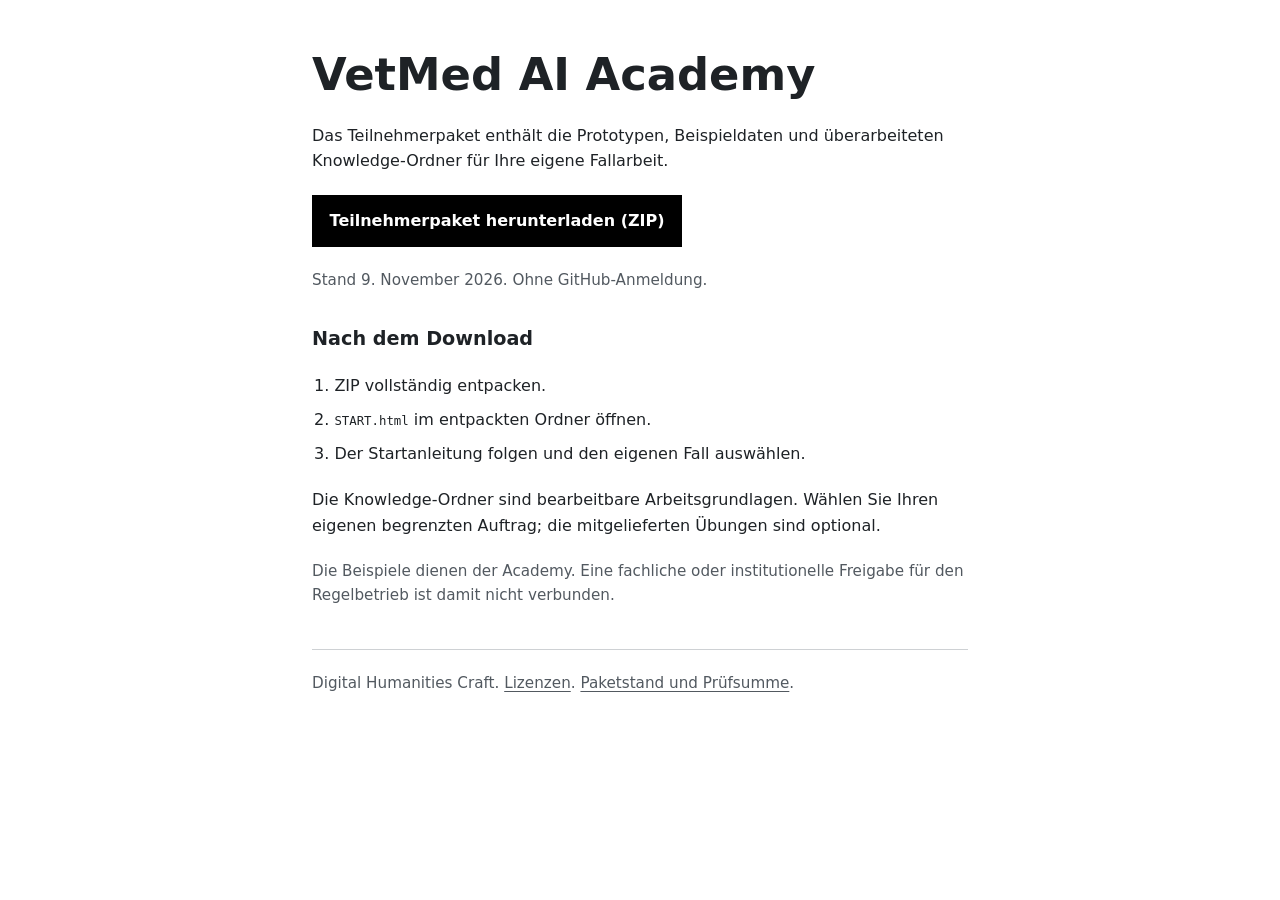
==== docs/index.html @ 3d9afe2e "Publish participant package download page" ====
<!doctype html>
<html lang="de">
<head>
  <meta charset="utf-8">
  <meta name="viewport" content="width=device-width, initial-scale=1">
  <meta name="description" content="Arbeitsmaterial für die VetMed AI Academy mit Prototypen, Beispieldaten und bearbeitbaren Knowledge-Ordnern.">
  <meta name="color-scheme" content="light">
  <title>VetMed AI Academy Teilnehmerpaket</title>
  <link rel="stylesheet" href="styles.css">
  <link rel="icon" href="data:,">
</head>
<body>
<main>
  <h1>VetMed AI Academy</h1>
  <p>Das Teilnehmerpaket enthält die Prototypen, Beispieldaten und überarbeiteten Knowledge-Ordner für Ihre eigene Fallarbeit.</p>
  <p class="download"><a href="https://github.com/DigitalHumanitiesCraft/vetmed-ai-academy-downloads/releases/download/2026-11-09/vetmed-ai-academy-participant-package-2026-11-09.zip">Teilnehmerpaket herunterladen <span>(ZIP)</span></a></p>
  <p class="edition">Stand <time datetime="2026-11-09">9. November 2026</time>. Ohne GitHub-Anmeldung.</p>
  <h2>Nach dem Download</h2>
  <ol>
    <li>ZIP vollständig entpacken.</li>
    <li><code>START.html</code> im entpackten Ordner öffnen.</li>
    <li>Der Startanleitung folgen und den eigenen Fall auswählen.</li>
  </ol>
  <p>Die Knowledge-Ordner sind bearbeitbare Arbeitsgrundlagen. Wählen Sie Ihren eigenen begrenzten Auftrag; die mitgelieferten Übungen sind optional.</p>
  <p class="note">Die Beispiele dienen der Academy. Eine fachliche oder institutionelle Freigabe für den Regelbetrieb ist damit nicht verbunden.</p>
</main>
<footer>
  <p>Digital Humanities Craft. <a href="LICENSE.txt">Lizenzen</a>. <a href="https://github.com/DigitalHumanitiesCraft/vetmed-ai-academy-downloads/releases/tag/2026-11-09">Paketstand und Prüfsumme</a>.</p>
</footer>
</body>
</html>
---- docs/styles.css ----
@layer reset, tokens, base, layout, components;
@layer reset {
  *, *::before, *::after { box-sizing: border-box; }
  body, h1, h2, p { margin: 0; }
}
@layer tokens {
  :root {
    color-scheme: light;
    --paper: oklch(100% 0 0);
    --ink: oklch(25% 0.01 250);
    --muted: oklch(46% 0.015 250);
    --action: oklch(0% 0 0);
    --on-action: oklch(100% 0 0);
    --focus: oklch(47% 0.16 250);
    --line: oklch(86% 0.005 250);
    --space: clamp(1rem, 0.9rem + 0.5vw, 1.4rem);
  }
}
@layer base {
  html { font-family: system-ui, sans-serif; font-size: 100%; }
  body { color: var(--ink); background: var(--paper); line-height: 1.6; }
  h1 { font-size: clamp(1.8rem, 1.3rem + 2vw, 2.8rem); line-height: 1.2; }
  h2 { font-size: 1.2rem; line-height: 1.4; }
  a { color: inherit; text-underline-offset: 0.18em; }
  a:focus-visible { outline: 3px solid var(--focus); outline-offset: 5px; }
  code { font-size: 0.95em; overflow-wrap: anywhere; }
  li + li { margin-block-start: 0.5rem; }
}
@layer layout {
  body { max-inline-size: 47rem; margin-inline: auto; padding: clamp(1.25rem, 0.5rem + 4vw, 3rem); }
  main > * + * { margin-block-start: var(--space); }
  main > h2 { margin-block-start: calc(var(--space) * 1.6); }
  ol { padding-inline-start: 1.4rem; }
  footer { margin-block-start: calc(var(--space) * 2); padding-block-start: var(--space); border-block-start: 1px solid var(--line); }
}
@layer components {
  .download a { display: inline-block; padding: 0.85rem 1.1rem; background: var(--action); color: var(--on-action); text-decoration: none; font-weight: 650; max-inline-size: 100%; }
  .download a:hover, .download a:focus-visible { text-decoration: underline; }
  .download span { white-space: nowrap; }
  .edition, .note, footer { color: var(--muted); font-size: 0.95rem; }
}
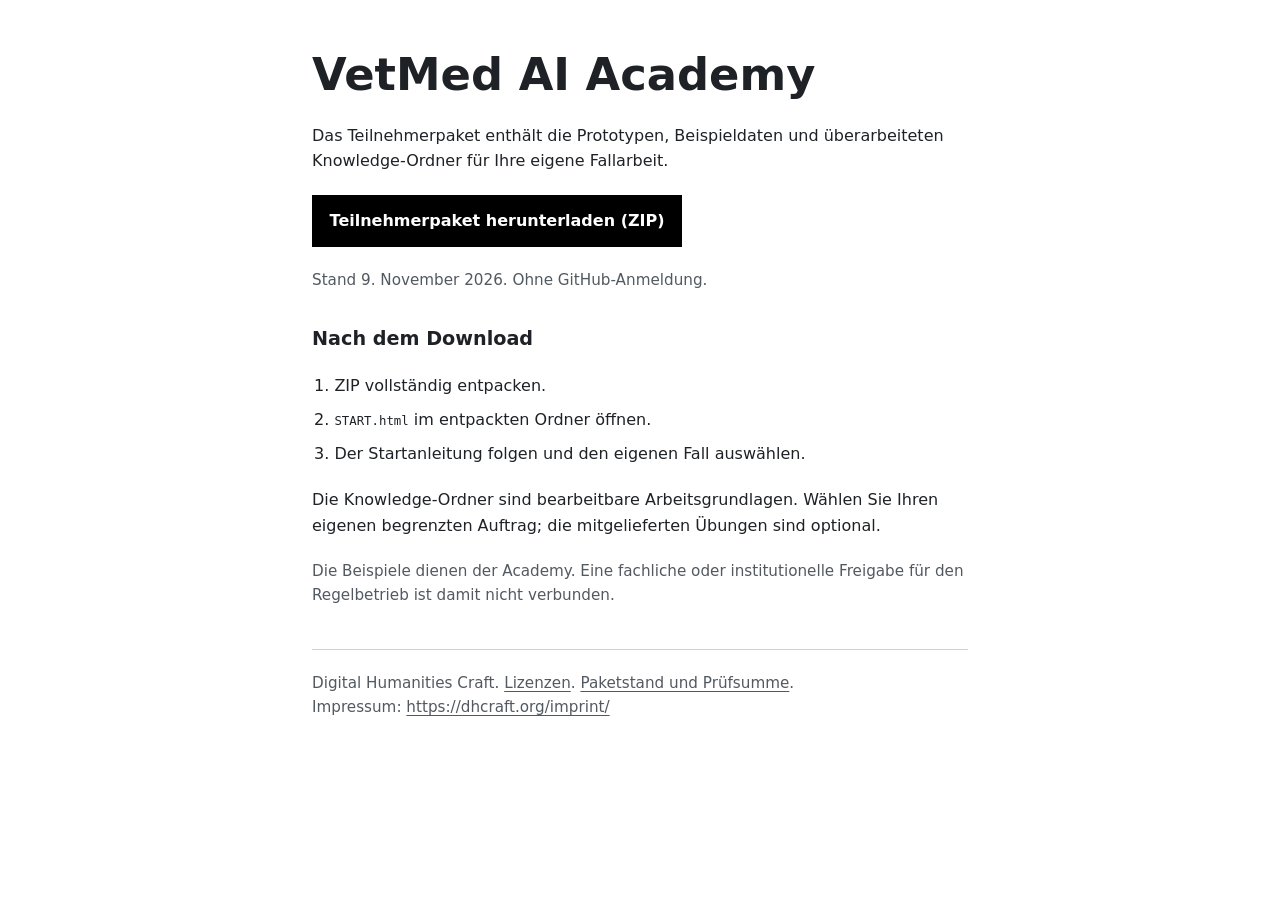
==== commit 57b92be2: "Link the download page and the teaching-video page to the DHCraft imprint Co-Authored-By: Claude Opu" ====
--- a/docs/index.html
+++ b/docs/index.html
@@ -26,6 +26,7 @@
 </main>
 <footer>
   <p>Digital Humanities Craft. <a href="LICENSE.txt">Lizenzen</a>. <a href="https://github.com/DigitalHumanitiesCraft/vetmed-ai-academy-downloads/releases/tag/2026-11-09">Paketstand und Prüfsumme</a>.</p>
+  <p>Impressum: <a href="https://dhcraft.org/imprint/">https://dhcraft.org/imprint/</a></p>
 </footer>
 </body>
 </html>
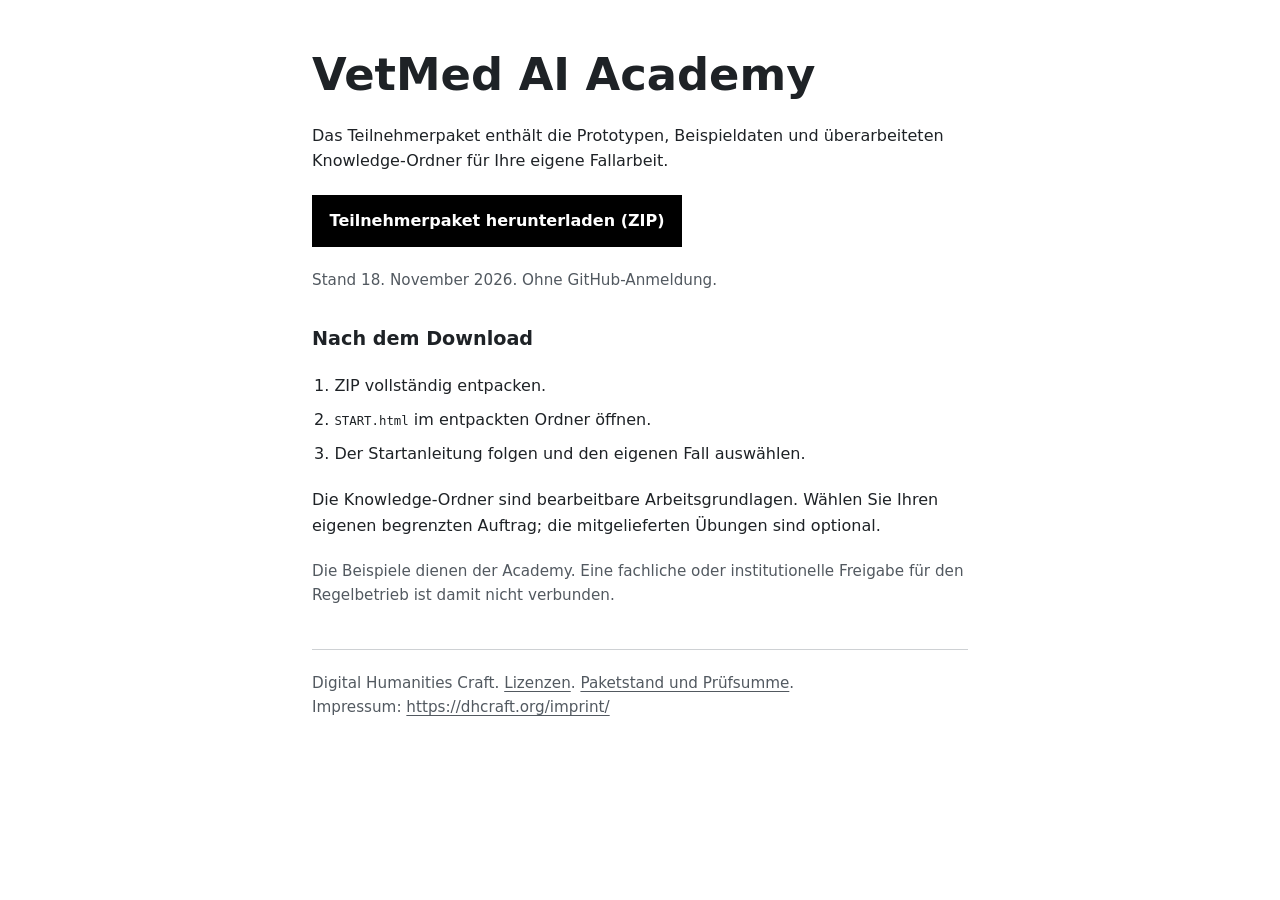
==== commit a78d922c: "Point the download page to the participant package of 18 November 2026 Co-Authored-By: Claude Opus 5" ====
--- a/docs/index.html
+++ b/docs/index.html
@@ -13,8 +13,8 @@
 <main>
   <h1>VetMed AI Academy</h1>
   <p>Das Teilnehmerpaket enthält die Prototypen, Beispieldaten und überarbeiteten Knowledge-Ordner für Ihre eigene Fallarbeit.</p>
-  <p class="download"><a href="https://github.com/DigitalHumanitiesCraft/vetmed-ai-academy-downloads/releases/download/2026-11-09/vetmed-ai-academy-participant-package-2026-11-09.zip">Teilnehmerpaket herunterladen <span>(ZIP)</span></a></p>
-  <p class="edition">Stand <time datetime="2026-11-09">9. November 2026</time>. Ohne GitHub-Anmeldung.</p>
+  <p class="download"><a href="https://github.com/DigitalHumanitiesCraft/vetmed-ai-academy-downloads/releases/download/2026-11-18/vetmed-ai-academy-participant-package-2026-11-18.zip">Teilnehmerpaket herunterladen <span>(ZIP)</span></a></p>
+  <p class="edition">Stand <time datetime="2026-11-18">18. November 2026</time>. Ohne GitHub-Anmeldung.</p>
   <h2>Nach dem Download</h2>
   <ol>
     <li>ZIP vollständig entpacken.</li>
@@ -25,7 +25,7 @@
   <p class="note">Die Beispiele dienen der Academy. Eine fachliche oder institutionelle Freigabe für den Regelbetrieb ist damit nicht verbunden.</p>
 </main>
 <footer>
-  <p>Digital Humanities Craft. <a href="LICENSE.txt">Lizenzen</a>. <a href="https://github.com/DigitalHumanitiesCraft/vetmed-ai-academy-downloads/releases/tag/2026-11-09">Paketstand und Prüfsumme</a>.</p>
+  <p>Digital Humanities Craft. <a href="LICENSE.txt">Lizenzen</a>. <a href="https://github.com/DigitalHumanitiesCraft/vetmed-ai-academy-downloads/releases/tag/2026-11-18">Paketstand und Prüfsumme</a>.</p>
   <p>Impressum: <a href="https://dhcraft.org/imprint/">https://dhcraft.org/imprint/</a></p>
 </footer>
 </body>
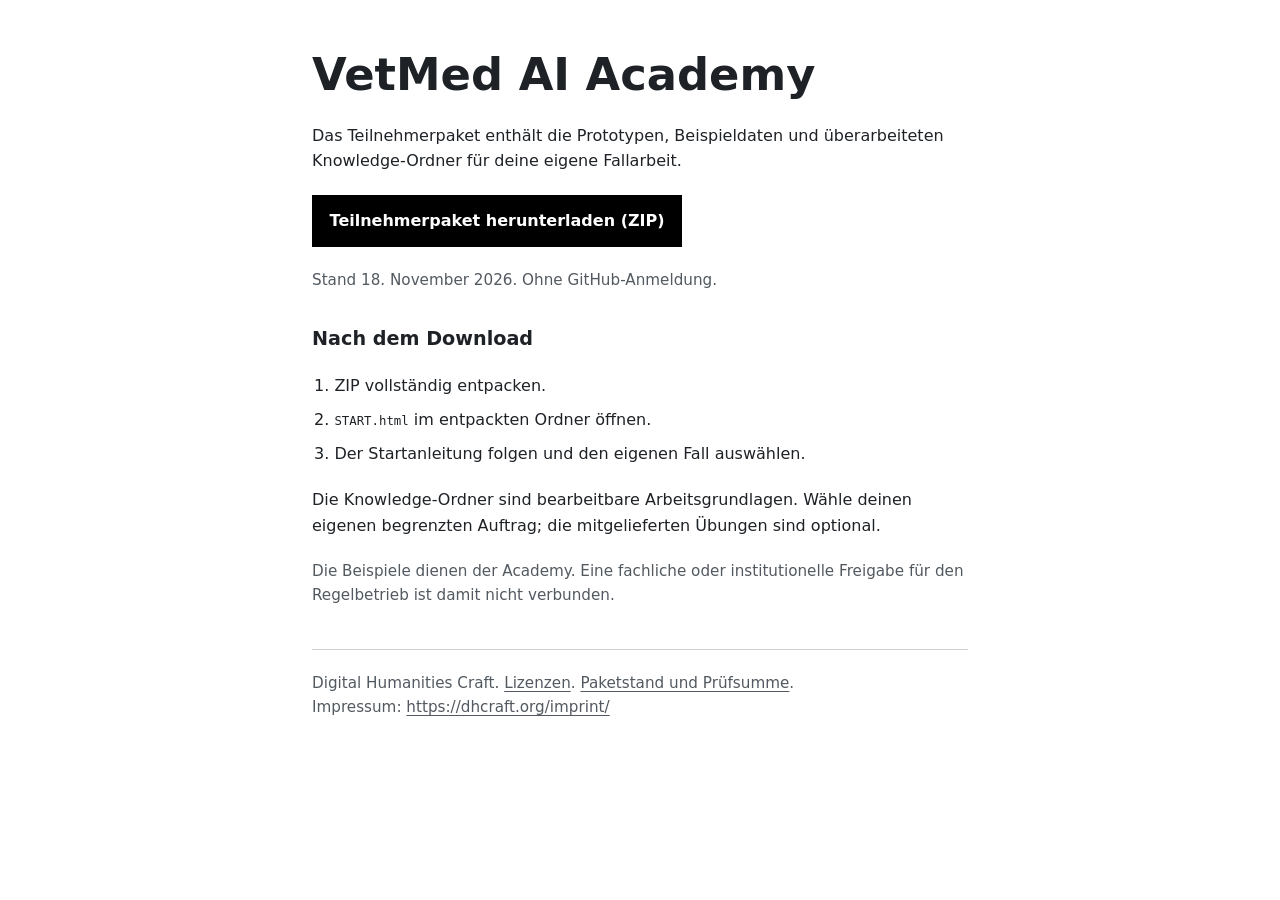
==== commit d8403b32: "Address participants with du on the download page, matching the package Co-Authored-By: Claude Opus " ====
--- a/docs/index.html
+++ b/docs/index.html
@@ -12,7 +12,7 @@
 <body>
 <main>
   <h1>VetMed AI Academy</h1>
-  <p>Das Teilnehmerpaket enthält die Prototypen, Beispieldaten und überarbeiteten Knowledge-Ordner für Ihre eigene Fallarbeit.</p>
+  <p>Das Teilnehmerpaket enthält die Prototypen, Beispieldaten und überarbeiteten Knowledge-Ordner für deine eigene Fallarbeit.</p>
   <p class="download"><a href="https://github.com/DigitalHumanitiesCraft/vetmed-ai-academy-downloads/releases/download/2026-11-18/vetmed-ai-academy-participant-package-2026-11-18.zip">Teilnehmerpaket herunterladen <span>(ZIP)</span></a></p>
   <p class="edition">Stand <time datetime="2026-11-18">18. November 2026</time>. Ohne GitHub-Anmeldung.</p>
   <h2>Nach dem Download</h2>
@@ -21,7 +21,7 @@
     <li><code>START.html</code> im entpackten Ordner öffnen.</li>
     <li>Der Startanleitung folgen und den eigenen Fall auswählen.</li>
   </ol>
-  <p>Die Knowledge-Ordner sind bearbeitbare Arbeitsgrundlagen. Wählen Sie Ihren eigenen begrenzten Auftrag; die mitgelieferten Übungen sind optional.</p>
+  <p>Die Knowledge-Ordner sind bearbeitbare Arbeitsgrundlagen. Wähle deinen eigenen begrenzten Auftrag; die mitgelieferten Übungen sind optional.</p>
   <p class="note">Die Beispiele dienen der Academy. Eine fachliche oder institutionelle Freigabe für den Regelbetrieb ist damit nicht verbunden.</p>
 </main>
 <footer>
